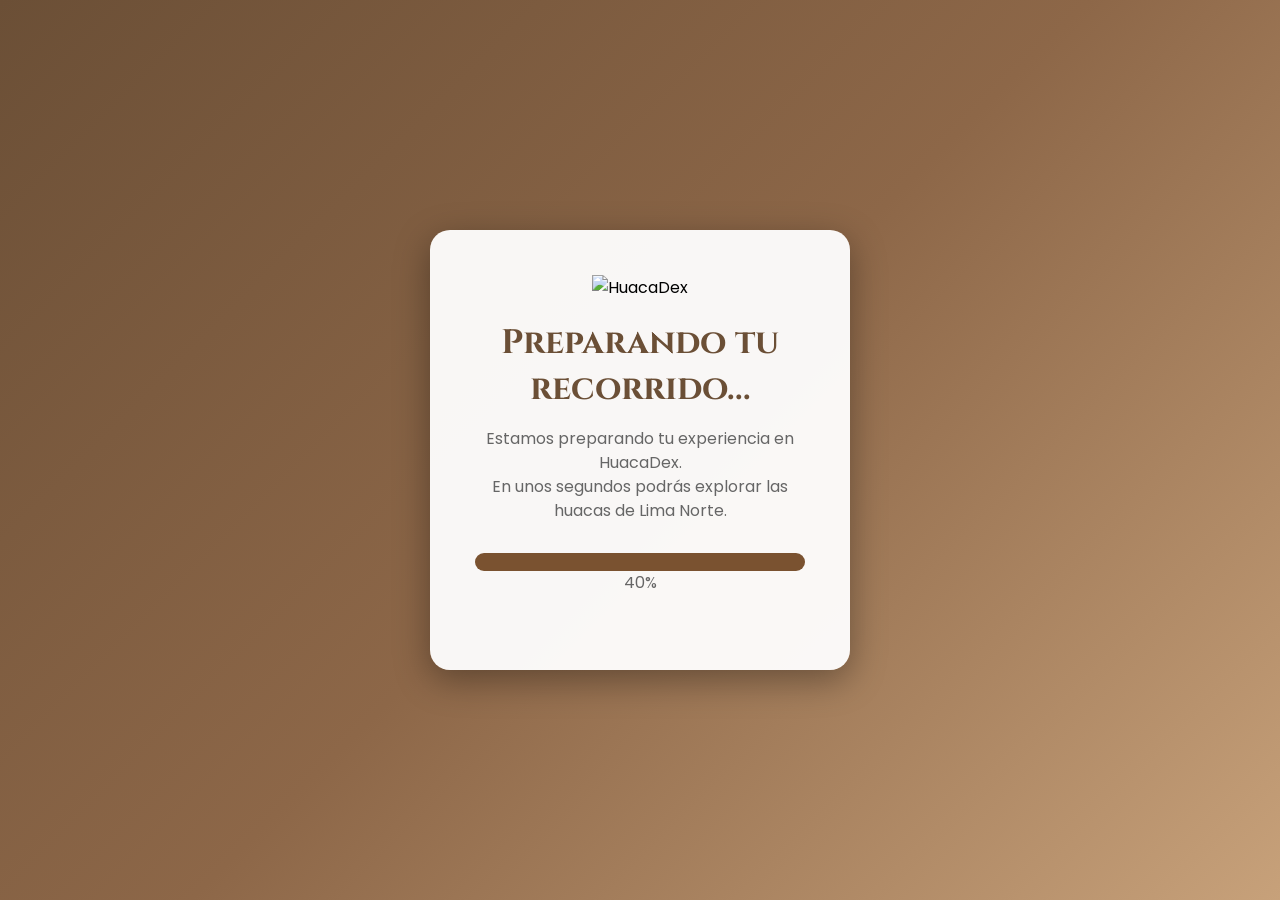
==== carga.html @ 354a602d "Add files via upload" ====
<!DOCTYPE html>
<html lang="es">
<head>
<meta charset="UTF-8">
<meta name="viewport" content="width=device-width, initial-scale=1.0">
<title>HuacaDex - Preparando recorrido</title>
<link rel="preconnect" href="https://fonts.googleapis.com">
<link rel="preconnect" href="https://fonts.gstatic.com" crossorigin>

<link href="https://fonts.googleapis.com/css2?family=Cinzel:wght@700&family=Poppins:wght@300;400;500;600&display=swap" rel="stylesheet">

<style>

*{
margin:0;
padding:0;
box-sizing:border-box;
font-family:'Poppins',sans-serif;
}

body{
height:100vh;
display:flex;
justify-content:center;
align-items:center;
background:linear-gradient(135deg,#6b4f36,#8d6748,#c7a17a);
}

.contenedor{
background:rgba(255,255,255,.95);
padding:45px;
width:420px;
border-radius:20px;
text-align:center;
box-shadow:0 10px 35px rgba(0,0,0,.35);
}

.logo{
margin-bottom:20px;
animation:flotar 2s infinite;
}

.logo img{
width:150px;
height:auto;
}

h1{
font-family:'Cinzel',serif;
color:#6b4f36;
font-size:34px;
margin-bottom:15px;
}

p{
color:#666;
margin-bottom:30px;
line-height:1.5;
}

.barra{
width:100%;
height:18px;
background:#ddd;
border-radius:30px;
overflow:hidden;
}

.progreso{
height:100%;
width:0%;
background:#7a5230;
animation:cargar 3s forwards;
}

@keyframes cargar{
from{
width:0%;
}
to{
width:100%;
}
}

@keyframes flotar{

0%{
transform:translateY(0px);
}

50%{
transform:translateY(-8px);
}

100%{
transform:translateY(0px);
}

}

</style>

</head>

<body>

<div class="contenedor">

<div class="logo">
    <img src="logo-huacadex.png" alt="HuacaDex">
</div>

<h1>Preparando tu recorrido...</h1>

<p>

Estamos preparando tu experiencia en HuacaDex.<br>
En unos segundos podrás explorar las huacas de Lima Norte.

</p>

<div class="barra">


<div class="progreso"></div>

</div>
<p id="porcentaje">0%</p>
</div>

<script>


let porcentaje = 0;

const texto = document.getElementById("porcentaje");

const intervalo = setInterval(function(){

porcentaje++;

texto.innerHTML = porcentaje + "%";

if(porcentaje >= 100){

clearInterval(intervalo);

window.location.href="inicio.html";

}

},30);

</script>

</body>
</html>
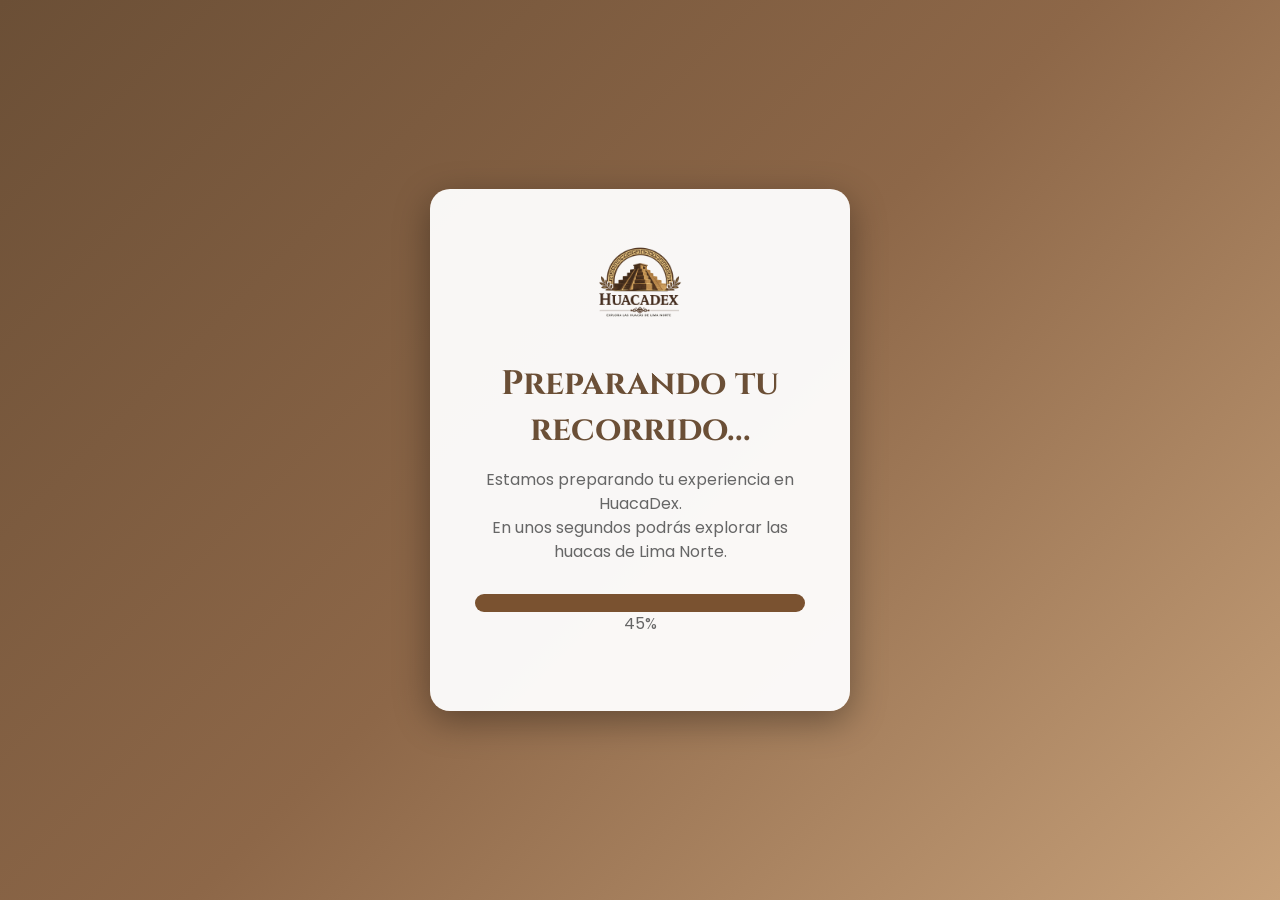
==== commit 009b1ac0: "Update carga.html" ====
--- a/carga.html
+++ b/carga.html
@@ -107,7 +107,7 @@
 <div class="contenedor">
 
 <div class="logo">
-    <img src="logo-huacadex.png" alt="HuacaDex">
+   <img src="img/logo-huacadex.png" alt="HuacaDex">
 </div>
 
 <h1>Preparando tu recorrido...</h1>
@@ -154,4 +154,4 @@
 </script>
 
 </body>
-</html>+</html>
